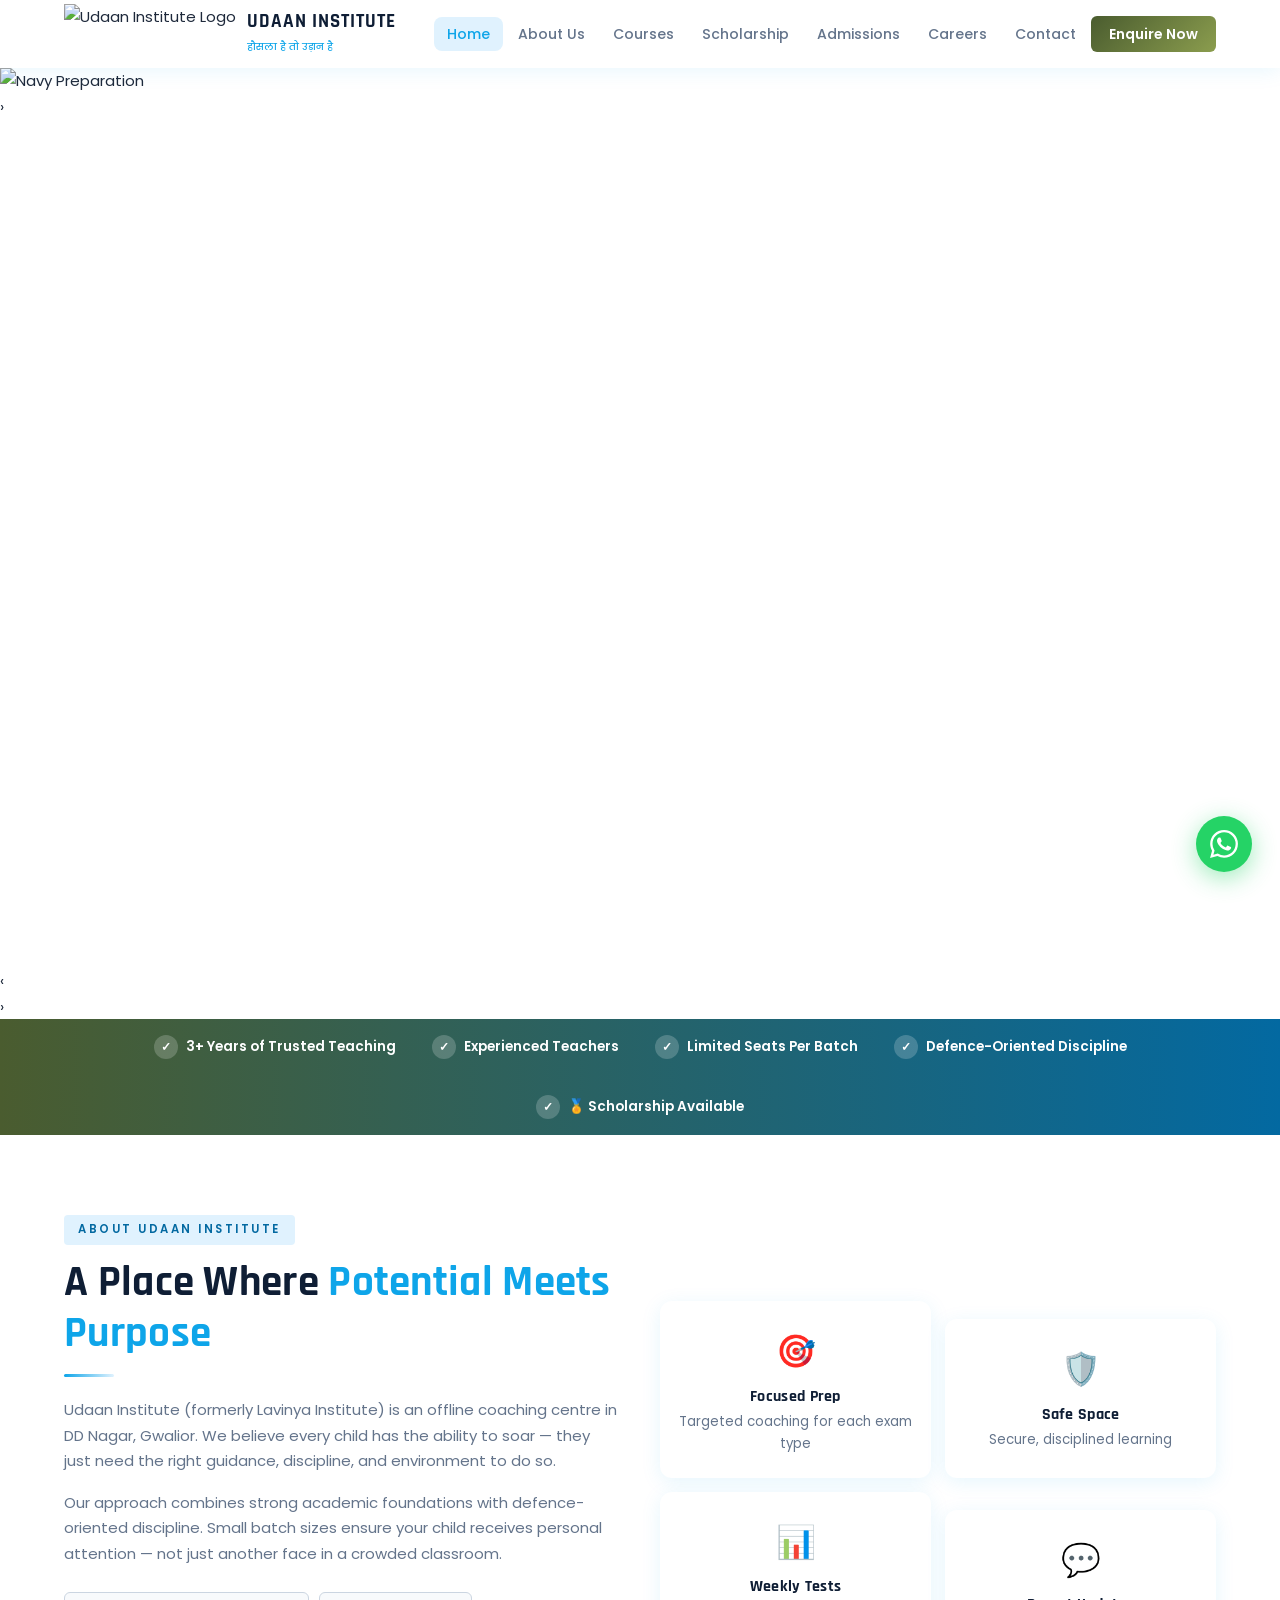
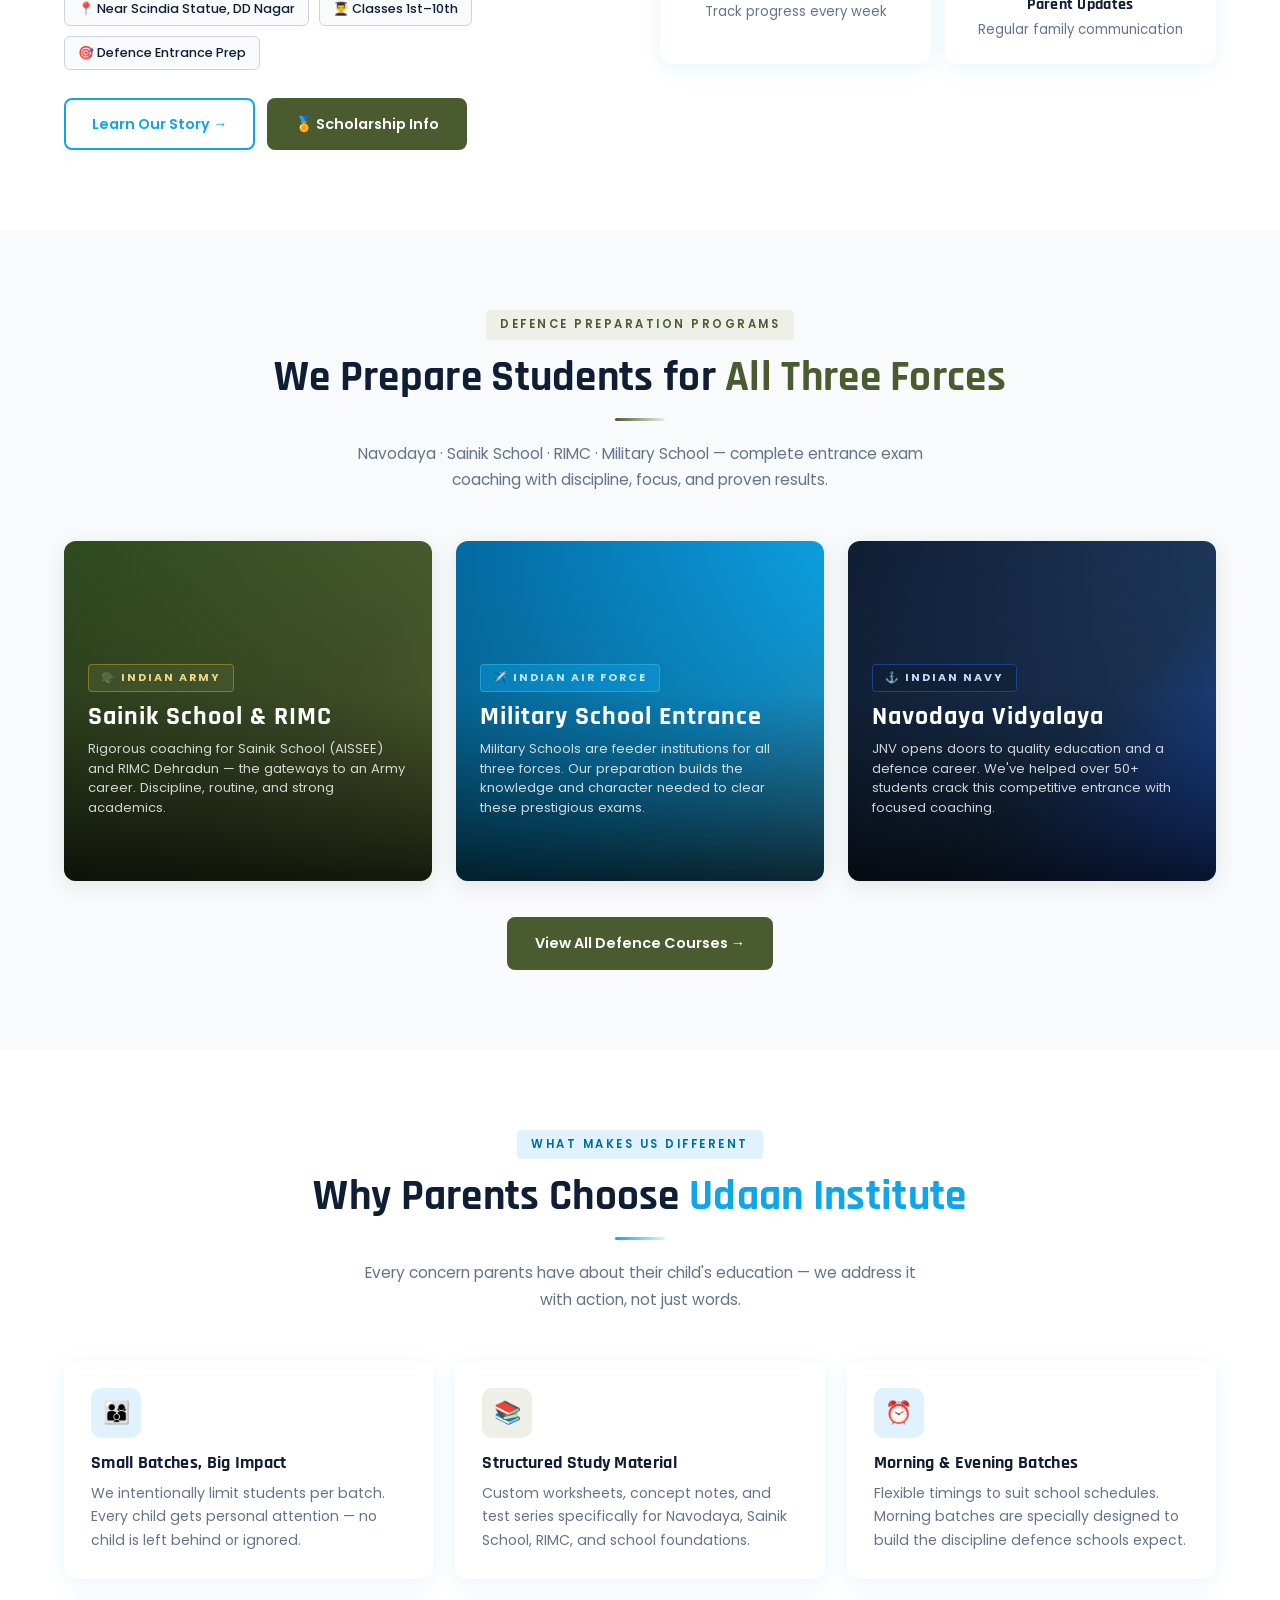
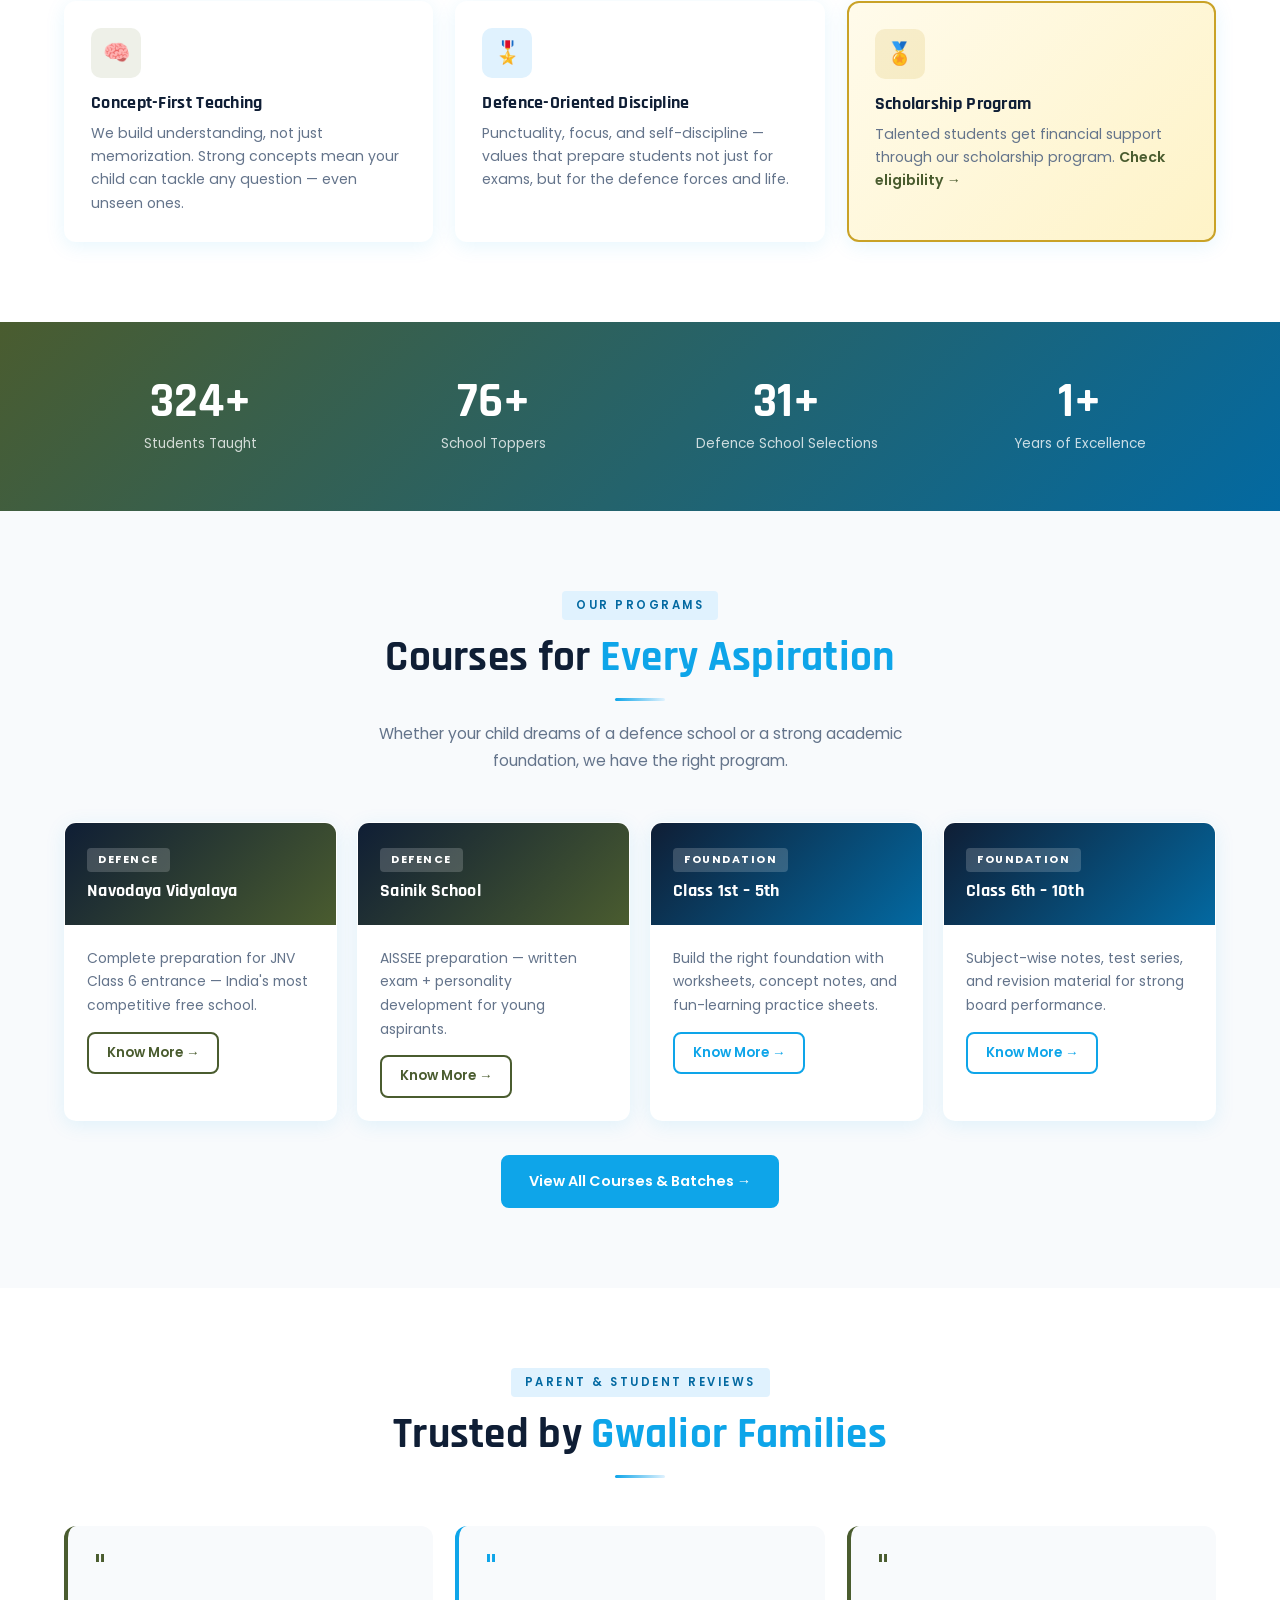
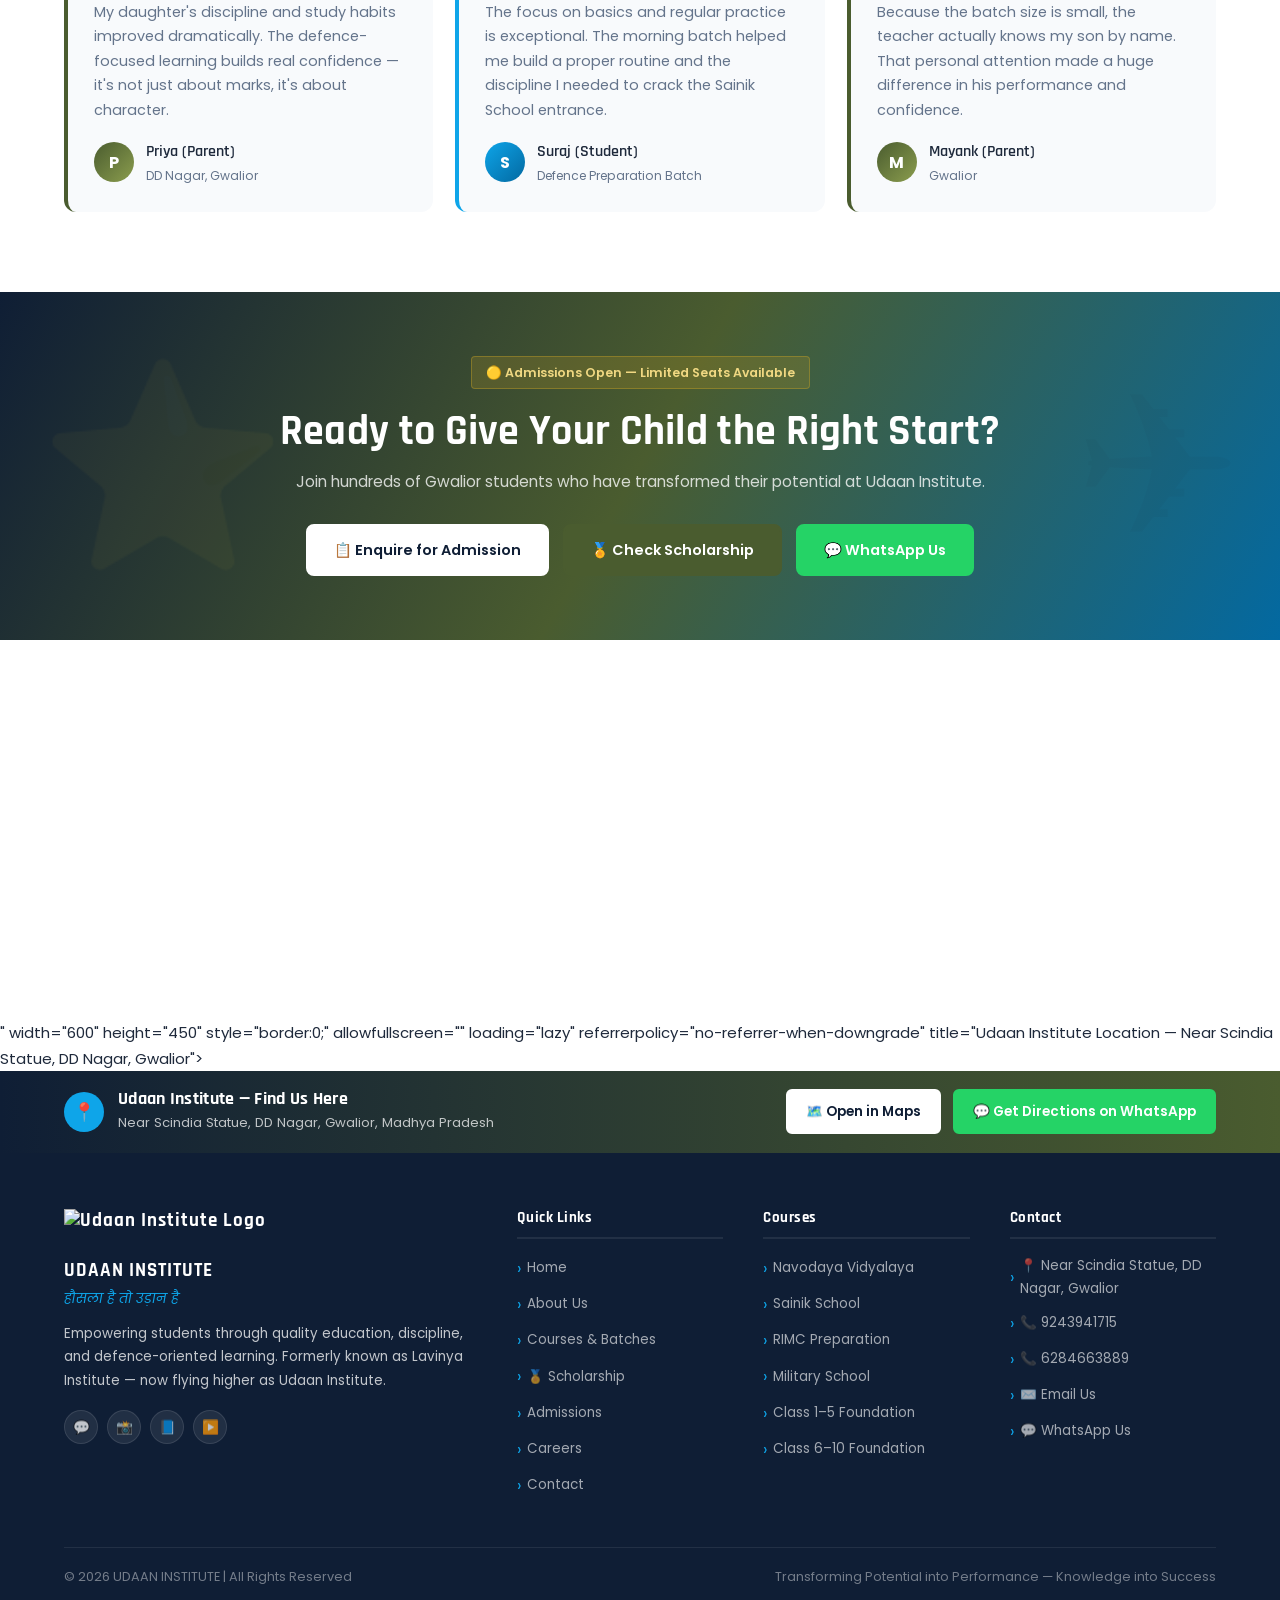
==== index.html @ cbf8aac9 "Add files via upload" ====
<!DOCTYPE html>
<html lang="en">
<head>
  <meta charset="UTF-8" />
  <meta name="viewport" content="width=device-width, initial-scale=1.0" />
  <title>Udaan Institute – Best Defence & School Coaching in Gwalior</title>
  <meta name="description" content="Udaan Institute is Gwalior's trusted coaching centre for Navodaya Vidyalaya, Sainik School, RIMC, and Military School entrance exams. Quality education, discipline, personal attention." />
  <meta name="keywords" content="best coaching institute Gwalior, Navodaya coaching Gwalior, Sainik School coaching, RIMC preparation, defence school coaching, tuition institute Gwalior" />
  <link rel="stylesheet" href="style.css" />
</head>
<body>

  <div id="navPlaceholder"></div>

  <!-- ============================================================
       FULLSCREEN SLIDESHOW HERO (3 Images)
       ============================================================
       HOW TO ADD YOUR IMAGES:
       Open style.css and find the sections labelled:
         .slide-1  → Replace gradient with your ARMY image
         .slide-2  → Replace gradient with your AIR FORCE image
         .slide-3  → Replace gradient with your NAVY image

       Example for each slide in style.css:
       .slide-1 {
         background: linear-gradient(rgba(0,0,0,0.55), rgba(0,0,0,0.40)),
           url('army.jpg') center/cover no-repeat;
       }

       Save the images in the SAME folder as index.html.
       ============================================================ -->

<div class="slideshow-hero">

  <div class="slide slide-1 active">
    <img src="images/institute1.png" class="slide-bg" alt="Army Preparation">
  </div>

  <div class="slide slide-2">
    <img src="images/institute2.png" class="slide-bg" alt="Air Force Preparation">
  </div>

  <div class="slide slide-3">
    <img src="images/institute3.png" class="slide-bg" alt="Navy Preparation">
  </div>

  <div class="slide-arrow prev" id="slidePrev">&#8249;</div>
  <div class="slide-arrow next" id="slideNext">&#8250;</div>

  <div class="slide-dots">
    <div class="dot active"></div>
    <div class="dot"></div>
    <div class="dot"></div>
  </div>

</div>

</div>
    <!-- Navigation Controls -->
    <div class="slide-arrow prev" id="slidePrev">&#8249;</div>
    <div class="slide-arrow next" id="slideNext">&#8250;</div>
    <div class="slide-dots">
      <div class="dot active"></div>
      <div class="dot"></div>
      <div class="dot"></div>
    </div>
  </div>

  <!-- TRUST STRIP -->
  <div class="trust-strip">
    <div class="trust-strip-inner">
      <div class="trust-item"><div class="t-icon">✓</div> 3+ Years of Trusted Teaching</div>
      <div class="trust-item"><div class="t-icon">✓</div> Experienced Teachers</div>
      <div class="trust-item"><div class="t-icon">✓</div> Limited Seats Per Batch</div>
      <div class="trust-item"><div class="t-icon">✓</div> Defence-Oriented Discipline</div>
      <div class="trust-item"><div class="t-icon">✓</div> 🏅 Scholarship Available</div>
    </div>
  </div>

  <!-- ABOUT INTRO -->
  <section style="background: var(--white);">
    <div class="section-inner">
      <div class="grid-2">
        <div>
          <div class="section-label">About Udaan Institute</div>
          <h2 class="section-title">A Place Where <span>Potential Meets Purpose</span></h2>
          <div class="divider"></div>
          <p style="color: var(--grey-text); margin-bottom: 16px;">
            Udaan Institute (formerly Lavinya Institute) is an offline coaching centre in DD Nagar, Gwalior. We believe every child has the ability to soar — they just need the right guidance, discipline, and environment to do so.
          </p>
          <p style="color: var(--grey-text); margin-bottom: 26px;">
            Our approach combines strong academic foundations with defence-oriented discipline. Small batch sizes ensure your child receives personal attention — not just another face in a crowded classroom.
          </p>
          <div style="display: flex; gap: 10px; flex-wrap: wrap; margin-bottom: 28px;">
            <span class="info-badge">📍 Near Scindia Statue, DD Nagar</span>
            <span class="info-badge">👨‍🎓 Classes 1st–10th</span>
            <span class="info-badge">🎯 Defence Entrance Prep</span>
          </div>
          <div style="display: flex; gap: 12px; flex-wrap: wrap;">
            <a href="about.html" class="btn btn-outline">Learn Our Story →</a>
            <a href="scholarship.html" class="btn btn-defence">🏅 Scholarship Info</a>
          </div>
        </div>
        <div style="display: grid; grid-template-columns: 1fr 1fr; gap: 14px;">
          <div class="card" style="text-align: center; padding: 22px 14px;">
            <div style="font-size: 2rem; margin-bottom: 8px;">🎯</div>
            <h4 style="font-family: 'Rajdhani',sans-serif; font-size: 1rem; margin-bottom: 5px;">Focused Prep</h4>
            <p style="font-size: 0.83rem;">Targeted coaching for each exam type</p>
          </div>
          <div class="card" style="text-align: center; padding: 22px 14px; margin-top: 18px;">
            <div style="font-size: 2rem; margin-bottom: 8px;">🛡️</div>
            <h4 style="font-family: 'Rajdhani',sans-serif; font-size: 1rem; margin-bottom: 5px;">Safe Space</h4>
            <p style="font-size: 0.83rem;">Secure, disciplined learning</p>
          </div>
          <div class="card" style="text-align: center; padding: 22px 14px;">
            <div style="font-size: 2rem; margin-bottom: 8px;">📊</div>
            <h4 style="font-family: 'Rajdhani',sans-serif; font-size: 1rem; margin-bottom: 5px;">Weekly Tests</h4>
            <p style="font-size: 0.83rem;">Track progress every week</p>
          </div>
          <div class="card" style="text-align: center; padding: 22px 14px; margin-top: 18px;">
            <div style="font-size: 2rem; margin-bottom: 8px;">💬</div>
            <h4 style="font-family: 'Rajdhani',sans-serif; font-size: 1rem; margin-bottom: 5px;">Parent Updates</h4>
            <p style="font-size: 0.83rem;">Regular family communication</p>
          </div>
        </div>
      </div>
    </div>
  </section>

  <!-- ============================================================
       DEFENCE FORCES SECTION — 3 IMAGE CARDS (Army / Air / Navy)
       ============================================================
       HOW TO ADD YOUR IMAGES:
       Open style.css and find:
         .force-card.army    → Add your Army image URL
         .force-card.airforce → Add your Air Force image URL
         .force-card.navy    → Add your Navy image URL

       Example:
       .force-card.army {
         background: url('army-photo.jpg') center/cover no-repeat;
       }
       ============================================================ -->

  <section class="defence-forces">
    <div class="section-inner">
      <div class="section-header center">
        <div class="section-label def">Defence Preparation Programs</div>
        <h2 class="section-title">We Prepare Students for <span class="def">All Three Forces</span></h2>
        <div class="divider def center"></div>
        <p class="section-sub">Navodaya · Sainik School · RIMC · Military School — complete entrance exam coaching with discipline, focus, and proven results.</p>
      </div>

      <div class="forces-grid">

        <!-- ARMY CARD -->
        <div class="force-card army">
          <!-- 👆 YOUR ARMY IMAGE → Edit .force-card.army in style.css -->
          <div class="force-overlay">
            <span class="force-badge army-b">🪖 Indian Army</span>
            <h3>Sainik School & RIMC</h3>
            <p>Rigorous coaching for Sainik School (AISSEE) and RIMC Dehradun — the gateways to an Army career. Discipline, routine, and strong academics.</p>
            <a href="courses.html" class="force-link">Explore Army Prep →</a>
          </div>
        </div>

        <!-- AIR FORCE CARD -->
        <div class="force-card airforce">
          <!-- 👆 YOUR AIR FORCE IMAGE → Edit .force-card.airforce in style.css -->
          <div class="force-overlay">
            <span class="force-badge air-b">✈️ Indian Air Force</span>
            <h3>Military School Entrance</h3>
            <p>Military Schools are feeder institutions for all three forces. Our preparation builds the knowledge and character needed to clear these prestigious exams.</p>
            <a href="courses.html" class="force-link">Explore Military Prep →</a>
          </div>
        </div>

        <!-- NAVY CARD -->
        <div class="force-card navy">
          <!-- 👆 YOUR NAVY IMAGE → Edit .force-card.navy in style.css -->
          <div class="force-overlay">
            <span class="force-badge navy-b">⚓ Indian Navy</span>
            <h3>Navodaya Vidyalaya</h3>
            <p>JNV opens doors to quality education and a defence career. We've helped over 50+ students crack this competitive entrance with focused coaching.</p>
            <a href="courses.html" class="force-link">Explore Navodaya Prep →</a>
          </div>
        </div>

      </div>

      <div style="text-align: center; margin-top: 36px;">
        <a href="courses.html" class="btn btn-defence">View All Defence Courses →</a>
      </div>
    </div>
  </section>

  <!-- WHY CHOOSE US -->
  <section style="background: var(--white);">
    <div class="section-inner">
      <div class="section-header center">
        <div class="section-label">What Makes Us Different</div>
        <h2 class="section-title">Why Parents Choose <span>Udaan Institute</span></h2>
        <div class="divider center"></div>
        <p class="section-sub">Every concern parents have about their child's education — we address it with action, not just words.</p>
      </div>
      <div class="grid-3">
        <div class="card">
          <div class="card-icon">👨‍👩‍👦</div>
          <h3>Small Batches, Big Impact</h3>
          <p>We intentionally limit students per batch. Every child gets personal attention — no child is left behind or ignored.</p>
        </div>
        <div class="card">
          <div class="card-icon def">📚</div>
          <h3>Structured Study Material</h3>
          <p>Custom worksheets, concept notes, and test series specifically for Navodaya, Sainik School, RIMC, and school foundations.</p>
        </div>
        <div class="card">
          <div class="card-icon">⏰</div>
          <h3>Morning & Evening Batches</h3>
          <p>Flexible timings to suit school schedules. Morning batches are specially designed to build the discipline defence schools expect.</p>
        </div>
        <div class="card">
          <div class="card-icon def">🧠</div>
          <h3>Concept-First Teaching</h3>
          <p>We build understanding, not just memorization. Strong concepts mean your child can tackle any question — even unseen ones.</p>
        </div>
        <div class="card">
          <div class="card-icon">🎖️</div>
          <h3>Defence-Oriented Discipline</h3>
          <p>Punctuality, focus, and self-discipline — values that prepare students not just for exams, but for the defence forces and life.</p>
        </div>
        <div class="card" style="border: 2px solid var(--defence-gold); background: linear-gradient(135deg, #FFFBEB, #FEF3C7);">
          <div class="card-icon" style="background: rgba(201,162,39,0.15);">🏅</div>
          <h3>Scholarship Program</h3>
          <p>Talented students get financial support through our scholarship program. <a href="scholarship.html" style="color: var(--defence); font-weight: 600;">Check eligibility →</a></p>
        </div>
      </div>
    </div>
  </section>

  <!-- STATS -->
  <div class="stats-section">
    <div class="stats-inner">
      <div class="stat-box">
        <div class="num" data-count="500" data-suffix="+">0</div>
        <div class="lbl">Students Taught</div>
      </div>
      <div class="stat-box">
        <div class="num" data-count="120" data-suffix="+">0</div>
        <div class="lbl">School Toppers</div>
      </div>
      <div class="stat-box">
        <div class="num" data-count="50" data-suffix="+">0</div>
        <div class="lbl">Defence School Selections</div>
      </div>
      <div class="stat-box">
        <div class="num" data-count="3" data-suffix="+">0</div>
        <div class="lbl">Years of Excellence</div>
      </div>
    </div>
  </div>

  <!-- COURSES PREVIEW -->
  <section style="background: var(--off-white);">
    <div class="section-inner">
      <div class="section-header center">
        <div class="section-label">Our Programs</div>
        <h2 class="section-title">Courses for <span>Every Aspiration</span></h2>
        <div class="divider center"></div>
        <p class="section-sub">Whether your child dreams of a defence school or a strong academic foundation, we have the right program.</p>
      </div>
      <div class="grid-4">
        <div class="course-card">
          <div class="course-card-header def-header">
            <div class="course-tag">Defence</div>
            <h3>Navodaya Vidyalaya</h3>
          </div>
          <div class="course-card-body">
            <p style="font-size:0.87rem; color:var(--grey-text); margin-bottom: 14px;">Complete preparation for JNV Class 6 entrance — India's most competitive free school.</p>
            <a href="courses.html" class="btn btn-outline-def" style="padding: 8px 18px; font-size: 0.84rem;">Know More →</a>
          </div>
        </div>
        <div class="course-card">
          <div class="course-card-header def-header">
            <div class="course-tag">Defence</div>
            <h3>Sainik School</h3>
          </div>
          <div class="course-card-body">
            <p style="font-size:0.87rem; color:var(--grey-text); margin-bottom: 14px;">AISSEE preparation — written exam + personality development for young aspirants.</p>
            <a href="courses.html" class="btn btn-outline-def" style="padding: 8px 18px; font-size: 0.84rem;">Know More →</a>
          </div>
        </div>
        <div class="course-card">
          <div class="course-card-header">
            <div class="course-tag">Foundation</div>
            <h3>Class 1st – 5th</h3>
          </div>
          <div class="course-card-body">
            <p style="font-size:0.87rem; color:var(--grey-text); margin-bottom: 14px;">Build the right foundation with worksheets, concept notes, and fun-learning practice sheets.</p>
            <a href="courses.html" class="btn btn-outline" style="padding: 8px 18px; font-size: 0.84rem;">Know More →</a>
          </div>
        </div>
        <div class="course-card">
          <div class="course-card-header">
            <div class="course-tag">Foundation</div>
            <h3>Class 6th – 10th</h3>
          </div>
          <div class="course-card-body">
            <p style="font-size:0.87rem; color:var(--grey-text); margin-bottom: 14px;">Subject-wise notes, test series, and revision material for strong board performance.</p>
            <a href="courses.html" class="btn btn-outline" style="padding: 8px 18px; font-size: 0.84rem;">Know More →</a>
          </div>
        </div>
      </div>
      <div style="text-align: center; margin-top: 34px;">
        <a href="courses.html" class="btn btn-primary">View All Courses & Batches →</a>
      </div>
    </div>
  </section>

  <!-- TESTIMONIALS -->
  <section style="background: var(--white);">
    <div class="section-inner">
      <div class="section-header center">
        <div class="section-label">Parent & Student Reviews</div>
        <h2 class="section-title">Trusted by <span>Gwalior Families</span></h2>
        <div class="divider center"></div>
      </div>
      <div class="grid-3">
        <div class="testimonial-card def-t">
          <div class="quote">"</div>
          <p>My daughter's discipline and study habits improved dramatically. The defence-focused learning builds real confidence — it's not just about marks, it's about character.</p>
          <div class="author">
            <div class="author-avatar def">P</div>
            <div>
              <div class="author-name">Priya (Parent)</div>
              <div class="author-role">DD Nagar, Gwalior</div>
            </div>
          </div>
        </div>
        <div class="testimonial-card">
          <div class="quote">"</div>
          <p>The focus on basics and regular practice is exceptional. The morning batch helped me build a proper routine and the discipline I needed to crack the Sainik School entrance.</p>
          <div class="author">
            <div class="author-avatar">S</div>
            <div>
              <div class="author-name">Suraj (Student)</div>
              <div class="author-role">Defence Preparation Batch</div>
            </div>
          </div>
        </div>
        <div class="testimonial-card def-t">
          <div class="quote">"</div>
          <p>Because the batch size is small, the teacher actually knows my son by name. That personal attention made a huge difference in his performance and confidence.</p>
          <div class="author">
            <div class="author-avatar def">M</div>
            <div>
              <div class="author-name">Mayank (Parent)</div>
              <div class="author-role">Gwalior</div>
            </div>
          </div>
        </div>
      </div>
    </div>
  </section>

  <!-- CTA -->
  <div class="cta-banner">
    <div class="cta-inner">
      <span class="badge-open">🟡 Admissions Open — Limited Seats Available</span>
      <h2 style="margin-top: 18px;">Ready to Give Your Child the Right Start?</h2>
      <p>Join hundreds of Gwalior students who have transformed their potential at Udaan Institute.</p>
      <div class="cta-btns">
        <a href="admissions.html" class="btn btn-white">📋 Enquire for Admission</a>
        <a href="scholarship.html" class="btn btn-defence">🏅 Check Scholarship</a>
        <a href="https://wa.me/916284663889?text=Hello%20Udaan%20Institute%2C%20I%20want%20information%20about%20classes." target="_blank" class="btn btn-whatsapp">💬 WhatsApp Us</a>
      </div>
    </div>
  </div>

  <div id="footerPlaceholder"></div>
  <script src="main.js"></script>
  <script>
    document.getElementById('navPlaceholder').innerHTML = getNavHTML('index.html');
    document.getElementById('footerPlaceholder').innerHTML = getFooterHTML();
  </script>
</body>
</html>
---- style.css ----
/* ============================================
   UDAAN INSTITUTE — MAIN STYLESHEET v2
   Fonts: Rajdhani (headings) + Poppins (body)
   Colors: White, Sky Blue, Defence Olive/Khaki
   ============================================ */

@import url('https://fonts.googleapis.com/css2?family=Rajdhani:wght@400;500;600;700&family=Poppins:wght@300;400;500;600;700&display=swap');

:root {
  /* Sky Blue */
  --sky: #0EA5E9;
  --sky-light: #E0F2FE;
  --sky-dark: #0369A1;
  --sky-mid: #38BDF8;

  /* Defence / Military Colors */
  --defence: #4A5C2F;       /* Olive Green */
  --defence-light: #8B9D4E; /* Lighter olive */
  --defence-dim: #EEF0E8;   /* Pale olive bg */
  --defence-gold: #C9A227;  /* Military gold */
  --khaki: #B5A642;

  /* Neutrals */
  --navy: #0F1E35;
  --white: #FFFFFF;
  --off-white: #F8FAFC;
  --grey-soft: #F1F5F9;
  --grey-mid: #CBD5E1;
  --grey-text: #64748B;
  --dark-text: #1E293B;

  --shadow: 0 4px 20px rgba(14,165,233,0.10);
  --shadow-lg: 0 12px 40px rgba(15,30,53,0.14);
  --shadow-def: 0 4px 20px rgba(74,92,47,0.12);
  --radius: 12px;
  --radius-sm: 8px;
  --transition: 0.28s ease;
}

*, *::before, *::after { box-sizing: border-box; margin: 0; padding: 0; }
html { scroll-behavior: smooth; }
body {
  font-family: 'Poppins', sans-serif;
  color: var(--dark-text);
  background: var(--white);
  line-height: 1.7;
  font-size: 15px;
}
h1, h2, h3, h4, h5 {
  font-family: 'Rajdhani', sans-serif;
  line-height: 1.2;
  color: var(--navy);
  letter-spacing: 0.3px;
}
a { text-decoration: none; color: inherit; }
img { max-width: 100%; display: block; object-fit: cover; }

/* ============================================
   NAVBAR
   ============================================ */
.navbar {
  background: var(--white);
  box-shadow: 0 2px 20px rgba(14,165,233,0.10);
  position: sticky;
  top: 0;
  z-index: 1000;
}
.nav-inner {
  display: flex;
  align-items: center;
  justify-content: space-between;
  height: 68px;
  max-width: 1280px;
  margin: 0 auto;
  padding: 0 5%;
}
.nav-logo { display: flex; align-items: center; gap: 11px; }
.logo-icon {
  width: 44px; height: 44px;
  background: linear-gradient(135deg, var(--defence), var(--sky-dark));
  border-radius: 10px;
  display: flex; align-items: center; justify-content: center;
  font-size: 20px;
}
.logo-text h2 {
  font-size: 1.2rem; color: var(--navy);
  font-weight: 700; line-height: 1.1;
  font-family: 'Rajdhani', sans-serif;
  letter-spacing: 1px;
}
.logo-text span {
  font-size: 0.62rem; color: var(--sky);
  font-family: 'Poppins', sans-serif; font-weight: 500;
}
.nav-links { display: flex; list-style: none; gap: 2px; align-items: center; }
.nav-links a {
  padding: 7px 13px; border-radius: var(--radius-sm);
  font-weight: 500; font-size: 0.88rem;
  color: var(--grey-text); transition: var(--transition);
  font-family: 'Poppins', sans-serif;
}
.nav-links a:hover, .nav-links a.active { color: var(--sky); background: var(--sky-light); }
.nav-links .btn-nav {
  background: linear-gradient(135deg, var(--defence), var(--defence-light));
  color: var(--white) !important;
  padding: 8px 18px !important; border-radius: 6px !important;
  font-weight: 600 !important;
}
.nav-links .btn-nav:hover { background: linear-gradient(135deg, var(--sky-dark), var(--sky)) !important; }
.nav-toggle {
  display: none; flex-direction: column; gap: 5px;
  cursor: pointer; background: none; border: none; padding: 5px;
}
.nav-toggle span {
  display: block; width: 25px; height: 2px;
  background: var(--navy); border-radius: 2px; transition: var(--transition);
}

/* ============================================
   BUTTONS
   ============================================ */
.btn {
  display: inline-flex; align-items: center; gap: 8px;
  padding: 12px 26px; border-radius: 8px;
  font-weight: 600; font-size: 0.9rem;
  font-family: 'Poppins', sans-serif;
  cursor: pointer; transition: var(--transition);
  border: 2px solid transparent;
}
.btn-primary { background: var(--sky); color: var(--white); border-color: var(--sky); }
.btn-primary:hover { background: var(--sky-dark); border-color: var(--sky-dark); transform: translateY(-2px); box-shadow: 0 8px 24px rgba(14,165,233,0.30); }
.btn-defence { background: var(--defence); color: var(--white); border-color: var(--defence); }
.btn-defence:hover { background: #3a4824; border-color: #3a4824; transform: translateY(-2px); box-shadow: 0 8px 24px rgba(74,92,47,0.30); }
.btn-outline { background: transparent; color: var(--sky); border-color: var(--sky); }
.btn-outline:hover { background: var(--sky); color: var(--white); transform: translateY(-2px); }
.btn-outline-def { background: transparent; color: var(--defence); border-color: var(--defence); }
.btn-outline-def:hover { background: var(--defence); color: var(--white); transform: translateY(-2px); }
.btn-white { background: var(--white); color: var(--navy); border-color: var(--white); }
.btn-white:hover { background: var(--sky-light); transform: translateY(-2px); }
.btn-whatsapp { background: #25D366; color: var(--white); border-color: #25D366; }
.btn-whatsapp:hover { background: #1da851; transform: translateY(-2px); box-shadow: 0 8px 20px rgba(37,211,102,0.30); }

/* ============================================
   SECTIONS
   ============================================ */
section { padding: 80px 5%; }
.section-inner { max-width: 1280px; margin: 0 auto; }
.section-label {
  display: inline-block;
  background: var(--sky-light); color: var(--sky-dark);
  font-size: 0.72rem; font-weight: 600;
  letter-spacing: 2.5px; text-transform: uppercase;
  padding: 5px 14px; border-radius: 4px; margin-bottom: 12px;
  font-family: 'Poppins', sans-serif;
}
.section-label.def { background: var(--defence-dim); color: var(--defence); }
.section-title {
  font-size: clamp(1.9rem, 3.5vw, 2.7rem);
  font-weight: 700; margin-bottom: 14px;
  font-family: 'Rajdhani', sans-serif;
}
.section-title span { color: var(--sky); }
.section-title span.def { color: var(--defence); }
.section-sub { font-size: 0.97rem; color: var(--grey-text); max-width: 580px; }
.section-header { margin-bottom: 48px; }
.section-header.center { text-align: center; }
.section-header.center .section-sub { margin: 0 auto; }
.divider { width: 50px; height: 3px; background: linear-gradient(90deg, var(--sky), var(--sky-light)); border-radius: 2px; margin: 12px 0 20px; }
.divider.def { background: linear-gradient(90deg, var(--defence), var(--defence-dim)); }
.divider.center { margin: 12px auto 20px; }

/* ============================================
   FULLSCREEN SLIDESHOW HERO
   ============================================ */
.slideshow-hero {
  position: relative;
  width: 100%;
  height: 100vh;
  overflow: hidden;
}
.slide {
  position: absolute;
  inset: 0;
  opacity: 0;
  transition: opacity 1.2s ease;
}
.slide.active {
  opacity: 1;
  z-index: 2;
}
.slide-bg {
  position: absolute;
  width: 100%;
  height: 100%;
  object-fit: cover;
  top: 0;
  left: 0;
  z-index: 1;
}
/* DELETE .slide::before entirely — that was the dark overlay */

.trust-strip {
  background: linear-gradient(90deg, var(--defence) 0%, var(--sky-dark) 100%);
  padding: 16px 5%;
}
.trust-strip-inner {
  max-width: 1280px; margin: 0 auto;
  display: flex; justify-content: center; gap: 36px; flex-wrap: wrap;
}
.trust-item {
  display: flex; align-items: center; gap: 8px;
  font-size: 0.85rem; font-weight: 600; color: white;
  font-family: 'Poppins', sans-serif;
}
.trust-item .t-icon {
  width: 24px; height: 24px;
  background: rgba(255,255,255,0.20);
  border-radius: 50%;
  display: flex; align-items: center; justify-content: center;
  font-size: 12px;
}
/* ============================================
   TRUST STRIP
   ============================================ */
.trust-strip {
  background: linear-gradient(90deg, var(--defence) 0%, var(--sky-dark) 100%);
  padding: 16px 5%;
}
.trust-strip-inner {
  max-width: 1280px; margin: 0 auto;
  display: flex; justify-content: center; gap: 36px; flex-wrap: wrap;
}
.trust-item {
  display: flex; align-items: center; gap: 8px;
  font-size: 0.85rem; font-weight: 600; color: white;
  font-family: 'Poppins', sans-serif;
}
.trust-item .t-icon {
  width: 24px; height: 24px;
  background: rgba(255,255,255,0.20);
  border-radius: 50%;
  display: flex; align-items: center; justify-content: center;
  font-size: 12px;
}

/* ============================================
   DEFENCE FORCES SECTION (Army / Air / Navy)
   ============================================ */
.defence-forces { background: var(--off-white); }

.forces-grid {
  display: grid;
  grid-template-columns: repeat(3, 1fr);
  gap: 24px;
}

.force-card {
  position: relative;
  border-radius: var(--radius);
  overflow: hidden;
  height: 340px;
  cursor: pointer;
  box-shadow: var(--shadow-def);
  transition: var(--transition);
}

.force-card:hover { transform: translateY(-8px); box-shadow: var(--shadow-lg); }

/* ============================================
   ⬇ FORCE IMAGE SLOTS — INSERT YOUR IMAGES HERE
   ============================================ */

/* ARMY CARD IMAGE
   Replace background below with:
   background: url('YOUR_ARMY_IMAGE.jpg') center/cover no-repeat;
*/
.force-card.army {
  background: linear-gradient(135deg, #2D4A1E 0%, #4A5C2F 60%, #6B7C3A 100%);
  /* 👆 REPLACE WITH YOUR ARMY IMAGE */
}

/* AIR FORCE CARD IMAGE
   Replace background below with:
   background: url('YOUR_AIRFORCE_IMAGE.jpg') center/cover no-repeat;
*/
.force-card.airforce {
  background: linear-gradient(135deg, #0369A1 0%, #0EA5E9 60%, #38BDF8 100%);
  /* 👆 REPLACE WITH YOUR AIR FORCE IMAGE */
}

/* NAVY CARD IMAGE
   Replace background below with:
   background: url('YOUR_NAVY_IMAGE.jpg') center/cover no-repeat;
*/
.force-card.navy {
  background: linear-gradient(135deg, #0F1E35 0%, #1E3A5F 60%, #2563EB 100%);
  /* 👆 REPLACE WITH YOUR NAVY IMAGE */
}

.force-overlay {
  position: absolute;
  inset: 0;
  background: linear-gradient(to top, rgba(0,0,0,0.80) 0%, rgba(0,0,0,0.20) 55%, transparent 100%);
  display: flex;
  flex-direction: column;
  justify-content: flex-end;
  padding: 28px 24px;
  transition: var(--transition);
}
.force-card:hover .force-overlay { background: linear-gradient(to top, rgba(0,0,0,0.88) 0%, rgba(0,0,0,0.35) 60%, transparent 100%); }

.force-badge {
  display: inline-block;
  background: rgba(255,255,255,0.18); backdrop-filter: blur(8px);
  border: 1px solid rgba(255,255,255,0.22);
  color: white; font-size: 0.68rem; font-weight: 700;
  letter-spacing: 2px; text-transform: uppercase;
  padding: 4px 12px; border-radius: 4px; margin-bottom: 10px;
  align-self: flex-start;
}
.force-badge.army-b { background: rgba(74,92,47,0.60); border-color: rgba(201,162,39,0.50); color: #F0D882; }
.force-badge.air-b  { background: rgba(14,165,233,0.40); border-color: rgba(56,189,248,0.50); color: #BAE6FD; }
.force-badge.navy-b { background: rgba(15,30,53,0.60); border-color: rgba(37,99,235,0.50); color: #BFDBFE; }

.force-overlay h3 {
  color: white; font-size: 1.6rem; font-weight: 700;
  font-family: 'Rajdhani', sans-serif; letter-spacing: 1px;
  margin-bottom: 6px;
}
.force-overlay p {
  color: rgba(255,255,255,0.80); font-size: 0.82rem;
  margin-bottom: 14px; line-height: 1.5;
}
.force-overlay .force-link {
  display: inline-flex; align-items: center; gap: 6px;
  color: white; font-size: 0.8rem; font-weight: 600;
  opacity: 0; transform: translateY(8px); transition: var(--transition);
  text-decoration: underline; text-underline-offset: 3px;
}
.force-card:hover .force-link { opacity: 1; transform: translateY(0); }

/* ============================================
   CARDS
   ============================================ */
.card {
  background: var(--white); border-radius: var(--radius);
  box-shadow: var(--shadow); padding: 26px;
  transition: var(--transition); border: 1.5px solid transparent;
}
.card:hover { transform: translateY(-5px); box-shadow: var(--shadow-lg); border-color: var(--sky-light); }
.card-icon {
  width: 50px; height: 50px; background: var(--sky-light);
  border-radius: 10px; display: flex; align-items: center;
  justify-content: center; font-size: 22px; margin-bottom: 14px;
}
.card-icon.def { background: var(--defence-dim); }
.card h3 { font-size: 1.05rem; font-weight: 700; margin-bottom: 8px; font-family: 'Rajdhani', sans-serif; font-size: 1.15rem; }
.card p { color: var(--grey-text); font-size: 0.88rem; line-height: 1.65; }

/* ============================================
   GRIDS
   ============================================ */
.grid-3 { display: grid; grid-template-columns: repeat(3, 1fr); gap: 22px; }
.grid-2 { display: grid; grid-template-columns: repeat(2, 1fr); gap: 40px; align-items: center; }
.grid-4 { display: grid; grid-template-columns: repeat(4, 1fr); gap: 20px; }

/* ============================================
   STATS STRIP
   ============================================ */
.stats-section {
  background: linear-gradient(135deg, var(--defence) 0%, var(--sky-dark) 100%);
  padding: 56px 5%;
}
.stats-inner {
  max-width: 1280px; margin: 0 auto;
  display: grid; grid-template-columns: repeat(4, 1fr);
  gap: 20px; text-align: center;
}
.stat-box .num {
  font-family: 'Rajdhani', sans-serif;
  font-size: 3rem; font-weight: 700;
  color: white; line-height: 1;
}
.stat-box .lbl { font-size: 0.85rem; color: rgba(255,255,255,0.78); margin-top: 6px; }

/* ============================================
   COURSE CARDS
   ============================================ */
.course-card {
  background: var(--white); border-radius: var(--radius);
  box-shadow: var(--shadow); overflow: hidden;
  transition: var(--transition); border: 1.5px solid transparent;
}
.course-card:hover { transform: translateY(-6px); box-shadow: var(--shadow-lg); border-color: var(--sky); }
.course-card-header {
  background: linear-gradient(135deg, var(--navy), var(--sky-dark));
  padding: 22px;
}
.course-card-header.def-header { background: linear-gradient(135deg, var(--navy), var(--defence)); }
.course-tag {
  display: inline-block; background: rgba(255,255,255,0.18);
  font-size: 0.68rem; font-weight: 700; letter-spacing: 1.5px;
  text-transform: uppercase; padding: 3px 11px; border-radius: 4px; margin-bottom: 8px;
  color: white;
}
.course-card-header h3 { color: white; font-size: 1.15rem; font-weight: 700; font-family: 'Rajdhani', sans-serif; }
.course-card-body { padding: 22px; }
.course-features { list-style: none; display: flex; flex-direction: column; gap: 9px; margin-bottom: 20px; }
.course-features li { display: flex; align-items: flex-start; gap: 9px; font-size: 0.87rem; color: var(--grey-text); }
.course-features li::before {
  content: '✓'; width: 20px; height: 20px;
  background: var(--sky-light); color: var(--sky);
  border-radius: 50%; display: flex; align-items: center; justify-content: center;
  font-size: 11px; font-weight: 700; flex-shrink: 0;
}

/* ============================================
   TESTIMONIALS
   ============================================ */
.testimonial-card {
  background: var(--off-white); border-radius: var(--radius);
  padding: 26px; border-left: 4px solid var(--sky); transition: var(--transition);
}
.testimonial-card:hover { transform: translateY(-4px); box-shadow: var(--shadow-lg); }
.testimonial-card.def-t { border-left-color: var(--defence); }
.testimonial-card .quote { font-size: 2.5rem; color: var(--sky); line-height: 1; margin-bottom: 8px; }
.testimonial-card.def-t .quote { color: var(--defence); }
.testimonial-card p { color: var(--grey-text); font-size: 0.9rem; line-height: 1.7; margin-bottom: 16px; }
.author { display: flex; align-items: center; gap: 12px; }
.author-avatar {
  width: 40px; height: 40px; border-radius: 50%;
  background: linear-gradient(135deg, var(--sky), var(--sky-dark));
  display: flex; align-items: center; justify-content: center;
  color: white; font-weight: 700; font-size: 1rem;
}
.author-avatar.def { background: linear-gradient(135deg, var(--defence), var(--defence-light)); }
.author-name { font-weight: 600; font-size: 0.9rem; font-family: 'Rajdhani', sans-serif; font-size: 1rem; }
.author-role { font-size: 0.76rem; color: var(--grey-text); }

/* ============================================
   CTA BANNER
   ============================================ */
.cta-banner {
  background: linear-gradient(120deg, var(--navy) 0%, var(--defence) 50%, var(--sky-dark) 100%);
  padding: 64px 5%; text-align: center; position: relative; overflow: hidden;
}
.cta-banner::before {
  content: '⭐';
  position: absolute; font-size: 200px; opacity: 0.04;
  left: 3%; top: 50%; transform: translateY(-50%);
}
.cta-banner::after {
  content: '✈';
  position: absolute; font-size: 200px; opacity: 0.04;
  right: 3%; top: 50%; transform: translateY(-50%);
}
.cta-inner { position: relative; z-index: 1; }
.cta-banner h2 { color: var(--white); font-size: clamp(1.7rem, 3.5vw, 2.6rem); margin-bottom: 12px; font-family: 'Rajdhani', sans-serif; }
.cta-banner p { color: rgba(255,255,255,0.78); font-size: 0.97rem; margin-bottom: 28px; }
.cta-btns { display: flex; gap: 14px; justify-content: center; flex-wrap: wrap; }

/* ============================================
   CONTACT / CONTACT CARDS
   ============================================ */
.contact-card {
  background: var(--white); border-radius: var(--radius);
  box-shadow: var(--shadow); padding: 24px;
  display: flex; gap: 16px; align-items: flex-start;
  transition: var(--transition); border: 1.5px solid transparent;
}
.contact-card:hover { border-color: var(--sky-light); box-shadow: var(--shadow-lg); }
.contact-card-icon {
  width: 48px; height: 48px; background: var(--sky-light);
  border-radius: 10px; display: flex; align-items: center;
  justify-content: center; font-size: 22px; flex-shrink: 0;
}
.contact-card h4 { font-size: 1.05rem; font-weight: 700; margin-bottom: 5px; font-family: 'Rajdhani', sans-serif; }
.contact-card p, .contact-card a { font-size: 0.88rem; color: var(--grey-text); display: block; }
.contact-card a:hover { color: var(--sky); }

/* ============================================
   FORM
   ============================================ */
.enquiry-form {
  background: var(--white); border-radius: var(--radius);
  box-shadow: var(--shadow-lg); padding: 36px;
}
.form-group { margin-bottom: 18px; }
.form-group label {
  display: block; font-weight: 500; font-size: 0.85rem;
  margin-bottom: 6px; color: var(--navy);
}
.form-group input,
.form-group select,
.form-group textarea {
  width: 100%; padding: 11px 14px;
  border: 2px solid var(--grey-mid);
  border-radius: var(--radius-sm);
  font-family: 'Poppins', sans-serif; font-size: 0.9rem;
  color: var(--dark-text); background: var(--white);
  transition: var(--transition); outline: none;
}
.form-group input:focus,
.form-group select:focus,
.form-group textarea:focus { border-color: var(--sky); box-shadow: 0 0 0 3px rgba(14,165,233,0.10); }
.form-group textarea { resize: vertical; min-height: 110px; }
.form-row { display: grid; grid-template-columns: 1fr 1fr; gap: 14px; }
.success-msg {
  background: #DCFCE7; border: 1px solid #16A34A; color: #14532D;
  padding: 14px 18px; border-radius: var(--radius-sm);
  margin-top: 14px; display: none; font-size: 0.9rem; font-weight: 500;
}

/* ============================================
   PAGE HERO (inner pages)
   ============================================ */
.page-hero {
  background: linear-gradient(135deg, var(--navy) 0%, var(--defence) 50%, var(--sky-dark) 100%);
  padding: 64px 5%; text-align: center; position: relative; overflow: hidden;
}
.page-hero::before {
  content: '';
  position: absolute; inset: 0;
  background: repeating-linear-gradient(45deg, transparent, transparent 10px, rgba(255,255,255,0.02) 10px, rgba(255,255,255,0.02) 11px);
}
.page-hero-inner { max-width: 700px; margin: 0 auto; position: relative; z-index: 1; }
.page-hero h1 { color: white; font-size: clamp(2rem, 4.5vw, 3rem); margin-bottom: 12px; font-family: 'Rajdhani', sans-serif; letter-spacing: 1px; }
.page-hero p { color: rgba(255,255,255,0.80); font-size: 0.97rem; }
.breadcrumb {
  display: flex; align-items: center; justify-content: center;
  gap: 8px; margin-bottom: 14px; font-size: 0.82rem;
}
.breadcrumb a { color: rgba(255,255,255,0.65); transition: var(--transition); }
.breadcrumb a:hover { color: white; }
.breadcrumb span { color: rgba(255,255,255,0.40); }

/* ============================================
   ABOUT / VM CARDS
   ============================================ */
.vm-card {
  background: var(--white); border-radius: var(--radius);
  padding: 30px; box-shadow: var(--shadow);
  border-top: 4px solid var(--sky); transition: var(--transition);
}
.vm-card:hover { transform: translateY(-4px); box-shadow: var(--shadow-lg); }
.vm-card.def-card { border-top-color: var(--defence); }
.vm-card h3 { font-size: 1.3rem; color: var(--sky); margin-bottom: 14px; display: flex; align-items: center; gap: 10px; font-family: 'Rajdhani', sans-serif; }
.vm-card.def-card h3 { color: var(--defence); }
.vm-card ul { list-style: none; display: flex; flex-direction: column; gap: 10px; }
.vm-card ul li { display: flex; gap: 10px; font-size: 0.9rem; color: var(--grey-text); }
.vm-card ul li::before { content: '→'; color: var(--sky); font-weight: 700; flex-shrink: 0; }
.vm-card.def-card ul li::before { color: var(--defence); }

/* Journey */
.journey-item { display: flex; gap: 18px; padding: 18px 0; border-bottom: 1px solid rgba(14,165,233,0.10); }
.journey-item:last-child { border-bottom: none; }
.journey-dot { width: 13px; height: 13px; background: var(--sky); border-radius: 50%; margin-top: 5px; flex-shrink: 0; box-shadow: 0 0 0 4px var(--sky-light); }
.journey-content h4 { font-size: 1rem; font-weight: 700; margin-bottom: 3px; font-family: 'Rajdhani', sans-serif; font-size: 1.05rem; }
.journey-content p { font-size: 0.88rem; color: var(--grey-text); }

/* Tags */
.subjects-grid { display: flex; flex-wrap: wrap; gap: 7px; margin-top: 12px; }
.subject-tag { background: var(--sky-light); color: var(--sky-dark); font-size: 0.76rem; font-weight: 600; padding: 4px 12px; border-radius: 4px; }
.subject-tag.def { background: var(--defence-dim); color: var(--defence); }
.info-badge { display: inline-flex; align-items: center; gap: 6px; background: var(--off-white); color: var(--navy); font-size: 0.8rem; font-weight: 500; padding: 5px 13px; border-radius: 6px; border: 1px solid var(--grey-mid); }

/* ============================================
   SCHOLARSHIP PAGE
   ============================================ */
.scholarship-hero-band {
  background: linear-gradient(120deg, var(--defence) 0%, #2D4A1E 40%, var(--navy) 100%);
  border-radius: var(--radius);
  padding: 40px 36px;
  color: white;
  position: relative;
  overflow: hidden;
  margin-bottom: 32px;
}
.scholarship-hero-band::after {
  content: '🏅';
  position: absolute; right: 36px; top: 50%; transform: translateY(-50%);
  font-size: 100px; opacity: 0.12;
}
.scholarship-hero-band h2 { color: white; font-size: clamp(1.6rem, 3vw, 2.2rem); margin-bottom: 8px; font-family: 'Rajdhani', sans-serif; }
.scholarship-hero-band p { color: rgba(255,255,255,0.82); font-size: 0.95rem; }

.benefit-card {
  background: var(--white); border-radius: var(--radius);
  padding: 22px; box-shadow: var(--shadow);
  border-left: 4px solid var(--defence-gold);
  transition: var(--transition);
}
.benefit-card:hover { transform: translateX(6px); box-shadow: var(--shadow-lg); }
.benefit-card h4 { font-size: 1.05rem; font-weight: 700; margin-bottom: 6px; display: flex; align-items: center; gap: 10px; font-family: 'Rajdhani', sans-serif; font-size: 1.1rem; }
.benefit-card p { font-size: 0.88rem; color: var(--grey-text); }

.hook-box {
  background: linear-gradient(135deg, #FEF3C7 0%, #FDE68A 100%);
  border: 2px solid var(--defence-gold);
  border-radius: var(--radius);
  padding: 28px 32px;
  text-align: center;
}
.hook-box h3 { color: var(--navy); font-size: 1.4rem; margin-bottom: 8px; font-family: 'Rajdhani', sans-serif; }
.hook-box p { color: #78350F; font-size: 0.95rem; }

.eligibility-step {
  display: flex; gap: 16px; align-items: flex-start;
  padding: 18px; background: var(--white);
  border-radius: var(--radius); box-shadow: var(--shadow);
  transition: var(--transition);
}
.eligibility-step:hover { transform: translateY(-3px); box-shadow: var(--shadow-lg); }
.step-circle {
  width: 40px; height: 40px; border-radius: 50%;
  background: linear-gradient(135deg, var(--defence), var(--sky-dark));
  color: white; font-weight: 700; font-size: 1rem;
  display: flex; align-items: center; justify-content: center;
  flex-shrink: 0; font-family: 'Rajdhani', sans-serif;
}
.eligibility-step h4 { font-size: 0.95rem; font-weight: 600; margin-bottom: 4px; }
.eligibility-step p { font-size: 0.84rem; color: var(--grey-text); }

/* ============================================
   GOOGLE MAP
   ============================================ */
.map-section {
  padding: 0;
  margin-bottom: 0;
}
.map-wrapper {
  width: 100%;
  position: relative;
}
.map-wrapper iframe {
  width: 100%;
  height: 380px;
  border: none;
  display: block;
  filter: grayscale(15%) contrast(1.05);
}
.map-overlay-bar {
  background: linear-gradient(90deg, var(--navy), var(--defence));
  padding: 18px 5%;
  display: flex;
  align-items: center;
  justify-content: space-between;
  flex-wrap: wrap;
  gap: 16px;
}
.map-overlay-bar .map-info {
  display: flex; align-items: center; gap: 14px;
  color: white;
}
.map-pin-icon {
  width: 40px; height: 40px; background: var(--sky);
  border-radius: 50%; display: flex; align-items: center;
  justify-content: center; font-size: 18px; flex-shrink: 0;
}
.map-overlay-bar h4 { color: white; font-family: 'Rajdhani', sans-serif; font-size: 1.1rem; margin-bottom: 2px; }
.map-overlay-bar p { color: rgba(255,255,255,0.72); font-size: 0.82rem; }

/* ============================================
   FLOATING WHATSAPP
   ============================================ */
.whatsapp-float { position: fixed; bottom: 28px; right: 28px; z-index: 9999; }
.whatsapp-float a {
  width: 56px; height: 56px; background: #25D366; border-radius: 50%;
  display: flex; align-items: center; justify-content: center;
  box-shadow: 0 6px 24px rgba(37,211,102,0.45);
  transition: var(--transition); animation: waPulse 2.5s infinite;
}
.whatsapp-float a:hover { transform: scale(1.12); background: #1da851; }
.whatsapp-float svg { width: 28px; height: 28px; fill: white; }
@keyframes waPulse {
  0%, 100% { box-shadow: 0 6px 24px rgba(37,211,102,0.45); }
  50% { box-shadow: 0 6px 36px rgba(37,211,102,0.70); }
}

/* ============================================
   FOOTER
   ============================================ */
footer {
  background: var(--navy);
  color: rgba(255,255,255,0.75);
  padding: 56px 5% 0;
}
.footer-inner {
  max-width: 1280px; margin: 0 auto;
  display: grid; grid-template-columns: 2fr 1fr 1fr 1fr;
  gap: 40px; padding-bottom: 48px;
}
.footer-brand h3 { color: white; font-size: 1.2rem; margin-bottom: 5px; font-family: 'Rajdhani', sans-serif; letter-spacing: 1px; }
.footer-brand .tagline { color: var(--sky); font-size: 0.85rem; margin-bottom: 12px; font-style: italic; }
.footer-brand p { font-size: 0.84rem; line-height: 1.75; margin-bottom: 18px; }
.footer-socials { display: flex; gap: 9px; }
.footer-socials a {
  width: 34px; height: 34px; border-radius: 50%;
  background: rgba(255,255,255,0.08);
  display: flex; align-items: center; justify-content: center;
  font-size: 0.85rem; color: rgba(255,255,255,0.72);
  transition: var(--transition); border: 1px solid rgba(255,255,255,0.10);
}
.footer-socials a:hover { background: var(--sky); color: white; }
.footer-col h4 {
  color: white; font-size: 0.95rem; font-weight: 700;
  margin-bottom: 16px; padding-bottom: 10px;
  border-bottom: 2px solid rgba(255,255,255,0.08);
  font-family: 'Rajdhani', sans-serif; letter-spacing: 0.5px;
}
.footer-col ul { list-style: none; display: flex; flex-direction: column; gap: 9px; }
.footer-col ul li a {
  font-size: 0.84rem; color: rgba(255,255,255,0.62);
  transition: var(--transition); display: flex; align-items: center; gap: 6px;
}
.footer-col ul li a:hover { color: var(--sky); padding-left: 4px; }
.footer-col ul li a::before { content: '›'; font-size: 1rem; color: var(--sky); }
.footer-bottom {
  border-top: 1px solid rgba(255,255,255,0.08);
  padding: 18px 0;
  display: flex; justify-content: space-between; align-items: center;
  gap: 14px; flex-wrap: wrap;
  max-width: 1280px; margin: 0 auto;
}
.footer-bottom p { font-size: 0.80rem; color: rgba(255,255,255,0.42); }

/* ============================================
   MISC
   ============================================ */
.badge-open {
  display: inline-flex; align-items: center; gap: 6px;
  background: rgba(201,162,39,0.20); color: #F0D882;
  border: 1px solid rgba(201,162,39,0.40);
  font-size: 0.78rem; font-weight: 600; padding: 5px 14px; border-radius: 4px;
}
.badge-scholarship {
  display: inline-flex; align-items: center; gap: 6px;
  background: rgba(201,162,39,0.20); color: #F0D882;
  border: 1px solid rgba(201,162,39,0.50);
  font-size: 0.78rem; font-weight: 700; padding: 6px 16px; border-radius: 4px;
  letter-spacing: 1px; text-transform: uppercase;
}

/* ============================================
   RESPONSIVE
   ============================================ */
@media (max-width: 1024px) {
  .grid-4 { grid-template-columns: repeat(2, 1fr); }
  .stats-inner { grid-template-columns: repeat(2, 1fr); }
  .footer-inner { grid-template-columns: 1fr 1fr; }
  .forces-grid { grid-template-columns: 1fr; }
  .force-card { height: 260px; }
}
@media (max-width: 768px) {
  section { padding: 56px 5%; }
  .nav-toggle { display: flex; }
  .nav-links {
    position: absolute; top: 68px; left: 0; right: 0;
    background: white; flex-direction: column;
    padding: 18px; box-shadow: 0 10px 30px rgba(0,0,0,0.12);
    gap: 4px; display: none; z-index: 999;
  }
  .nav-links.open { display: flex; }
  .nav-links a { padding: 11px 14px; border-radius: 8px; }
  .navbar { position: relative; }
  .slideshow-hero { height: 85vh; }
  .slide-content h1 { font-size: 2.2rem; }
  .grid-3, .grid-2 { grid-template-columns: 1fr; }
  .grid-4 { grid-template-columns: 1fr 1fr; }
  .stats-inner { grid-template-columns: 1fr 1fr; }
  .footer-inner { grid-template-columns: 1fr; gap: 28px; }
  .footer-bottom { flex-direction: column; text-align: center; }
  .trust-strip-inner { gap: 16px; justify-content: flex-start; }
  .form-row { grid-template-columns: 1fr; }
  .enquiry-form { padding: 22px 18px; }
  .map-overlay-bar { flex-direction: column; }
}
@media (max-width: 480px) {
  .slideshow-hero { height: 75vh; }
  .slide-content h1 { font-size: 1.8rem; }
  .slide-btns { flex-direction: column; align-items: center; }
  .grid-4 { grid-template-columns: 1fr; }
  .hero-btns { flex-direction: column; }
}
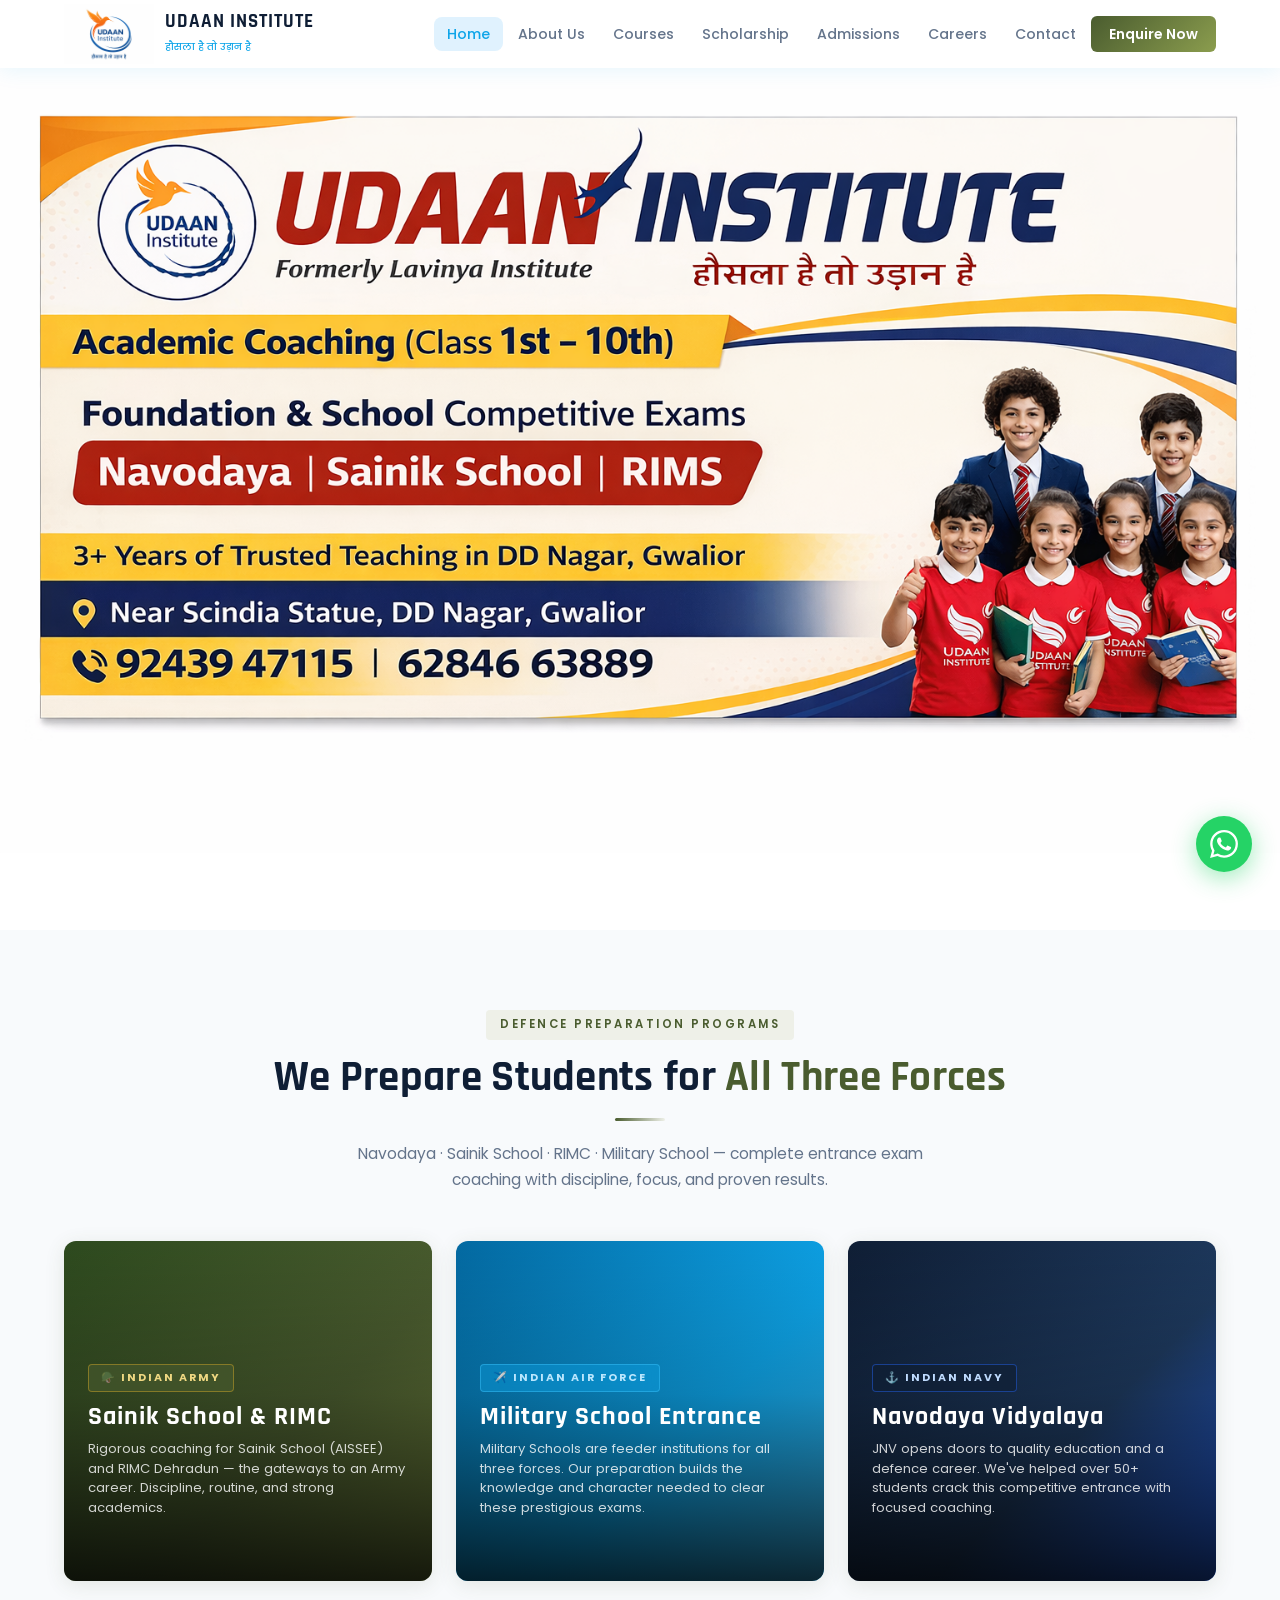
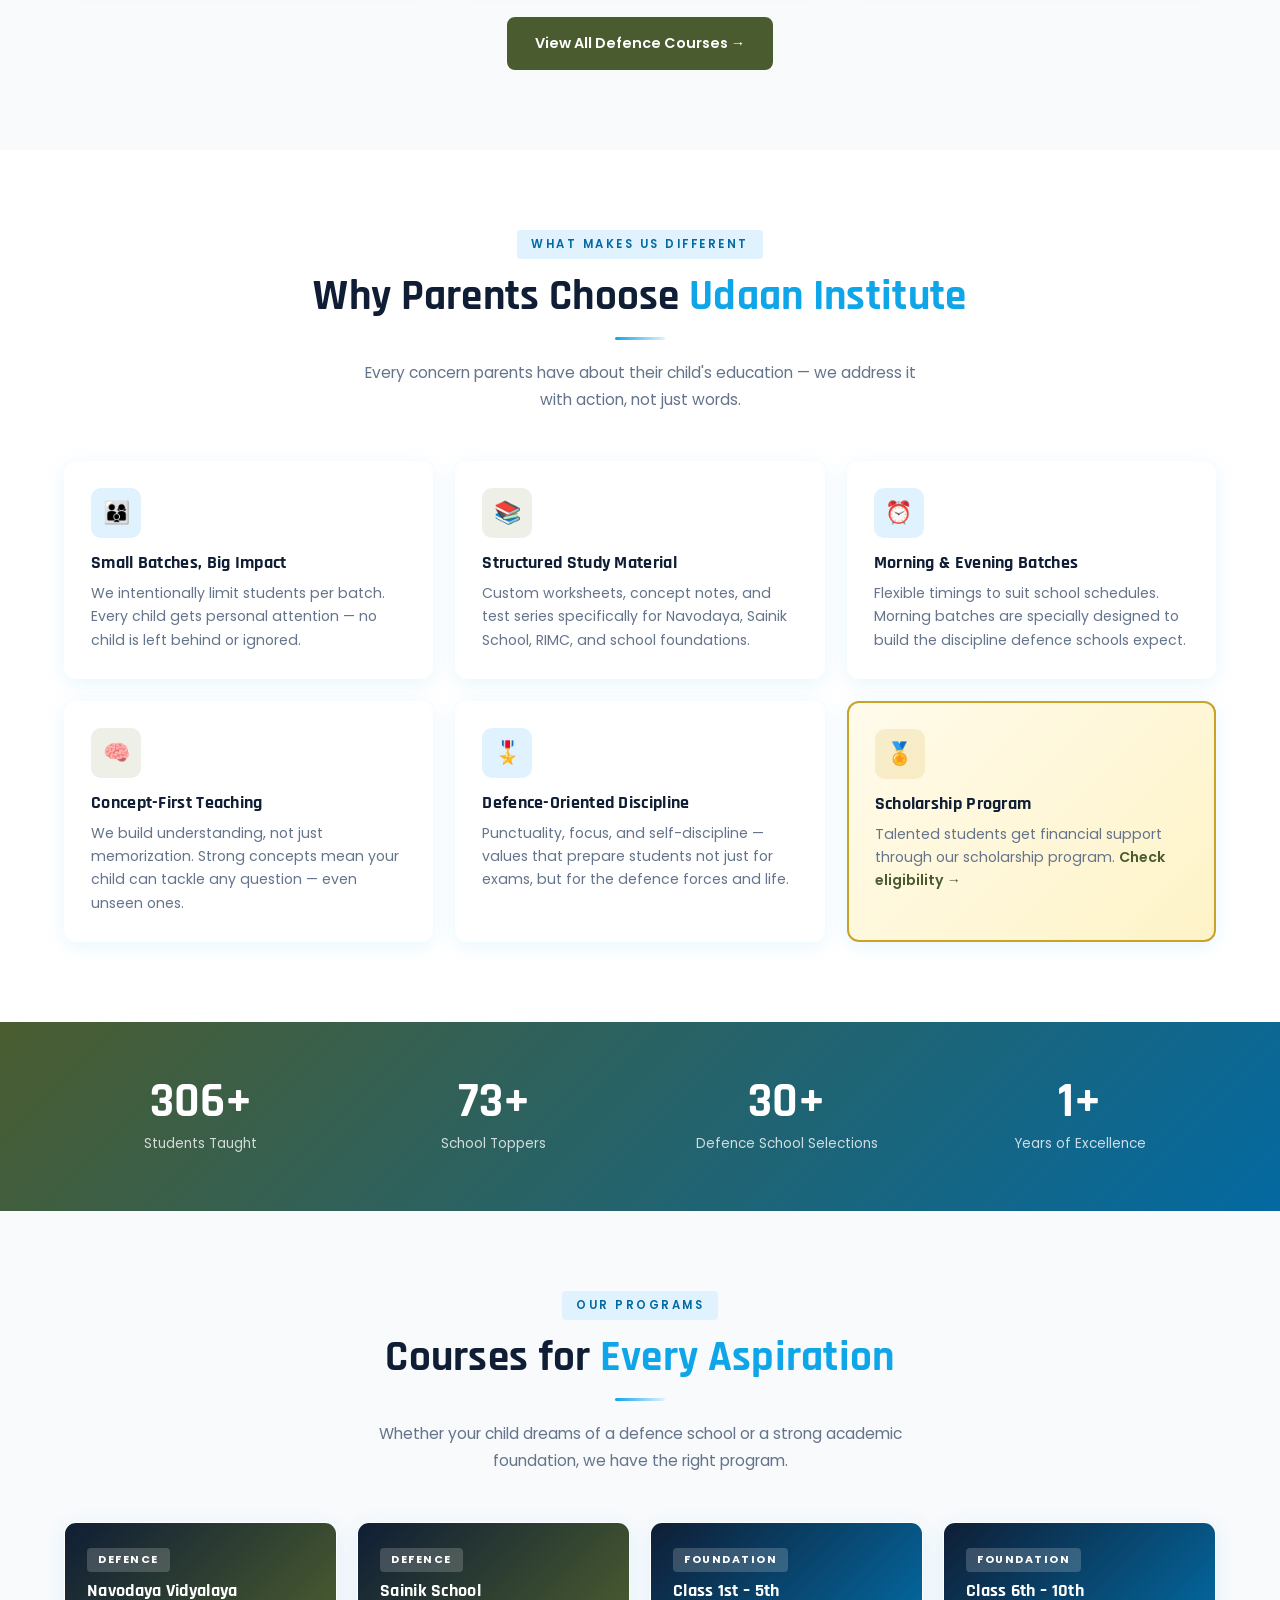
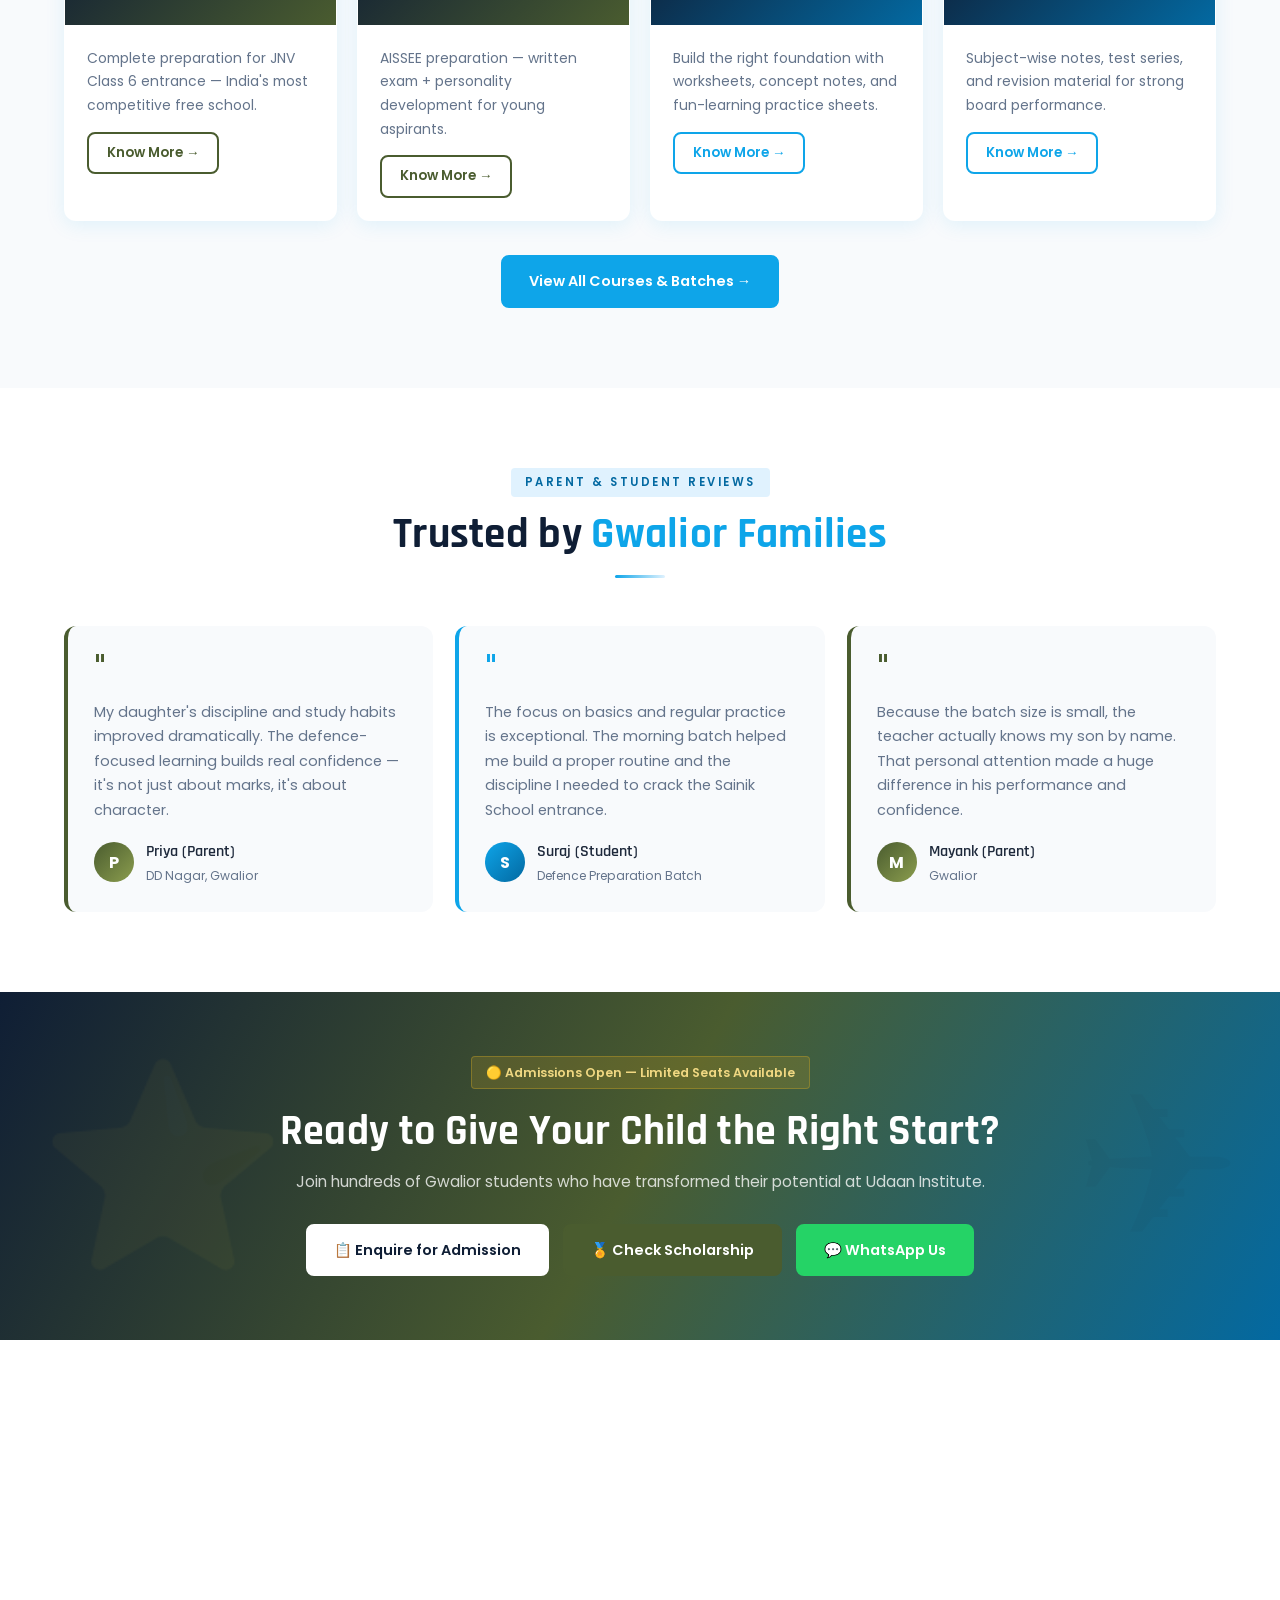
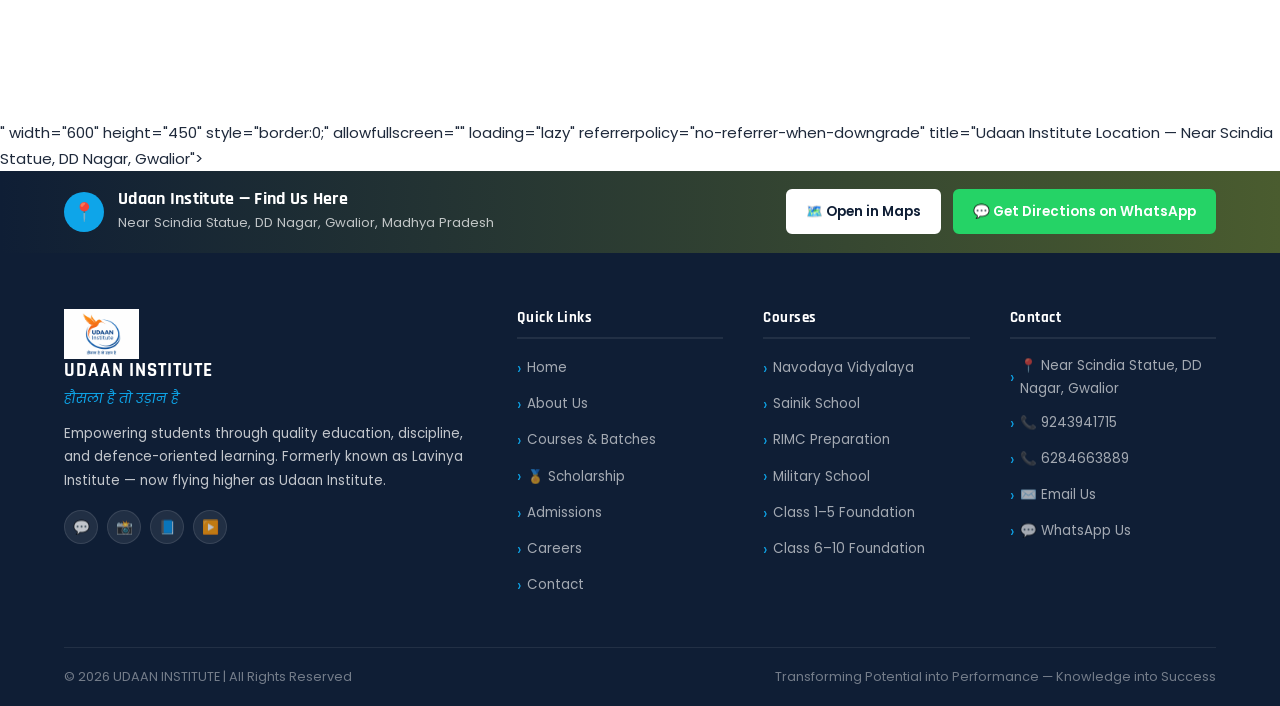
==== commit dc48e2d5: "Update index.html" ====
--- a/index.html
+++ b/index.html
@@ -29,42 +29,38 @@
 
        Save the images in the SAME folder as index.html.
        ============================================================ -->
-
-<div class="slideshow-hero">
-
-  <div class="slide slide-1 active">
-    <img src="images/institute1.png" class="slide-bg" alt="Army Preparation">
-  </div>
-
-  <div class="slide slide-2">
-    <img src="images/institute2.png" class="slide-bg" alt="Air Force Preparation">
-  </div>
-
-  <div class="slide slide-3">
-    <img src="images/institute3.png" class="slide-bg" alt="Navy Preparation">
-  </div>
-
-  <div class="slide-arrow prev" id="slidePrev">&#8249;</div>
-  <div class="slide-arrow next" id="slideNext">&#8250;</div>
-
-  <div class="slide-dots">
-    <div class="dot active"></div>
-    <div class="dot"></div>
-    <div class="dot"></div>
+<div class="hero-slider">
+
+  <div class="slides">
+
+    <div class="slide active">
+      <img src="images/institute1.png" class="slide-img" loading="lazy">
+    </div>
+
+    <div class="slide">
+      <img src="images/institute2.png" class="slide-img" loading="lazy">
+    </div>
+
+    <div class="slide">
+      <img src="images/institute3.png" class="slide-img" loading="lazy">
+    </div>
+
+  </div>
+
+  <!-- Arrows -->
+
+  <div class="arrow prev">&#10094;</div>
+  <div class="arrow next">&#10095;</div>
+
+  <!-- Dots -->
+
+  <div class="dots">
+    <span class="dot active"></span>
+    <span class="dot"></span>
+    <span class="dot"></span>
   </div>
 
 </div>
-
-</div>
-    <!-- Navigation Controls -->
-    <div class="slide-arrow prev" id="slidePrev">&#8249;</div>
-    <div class="slide-arrow next" id="slideNext">&#8250;</div>
-    <div class="slide-dots">
-      <div class="dot active"></div>
-      <div class="dot"></div>
-      <div class="dot"></div>
-    </div>
-  </div>
 
   <!-- TRUST STRIP -->
   <div class="trust-strip">
